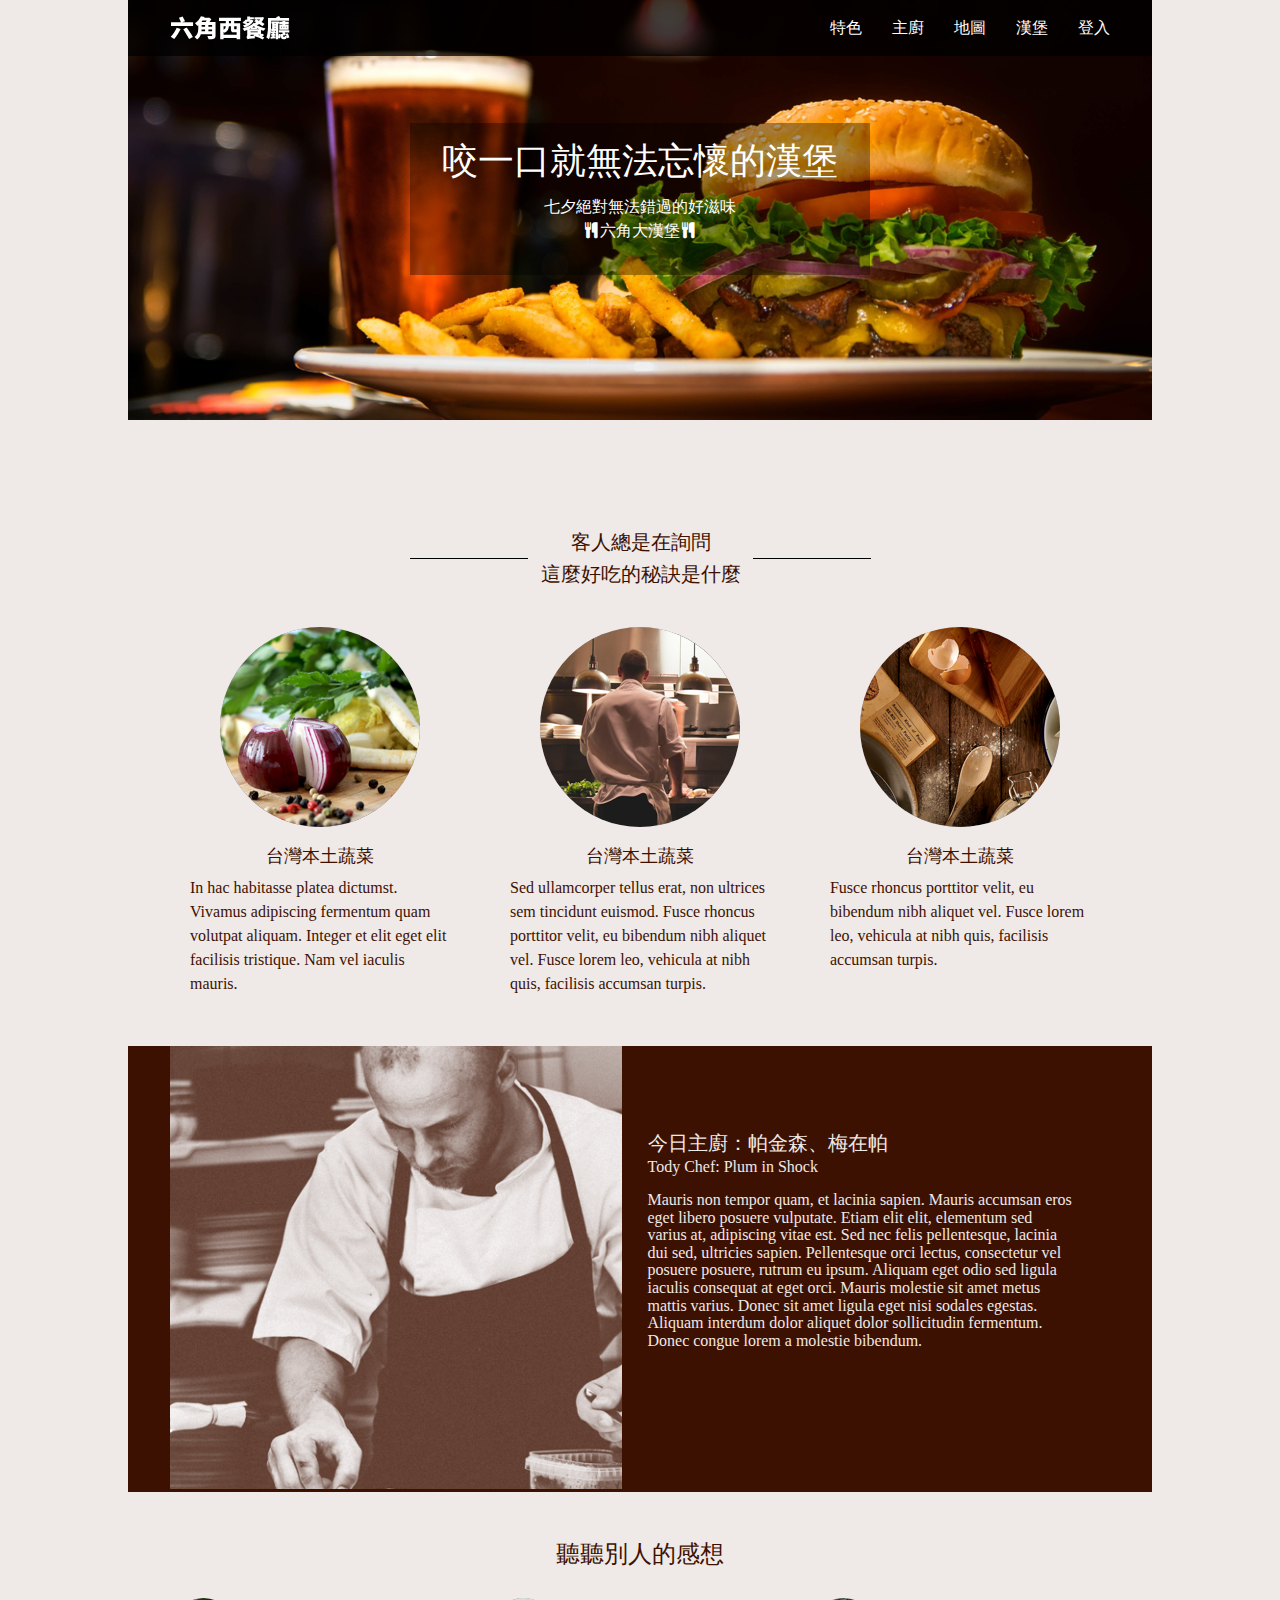
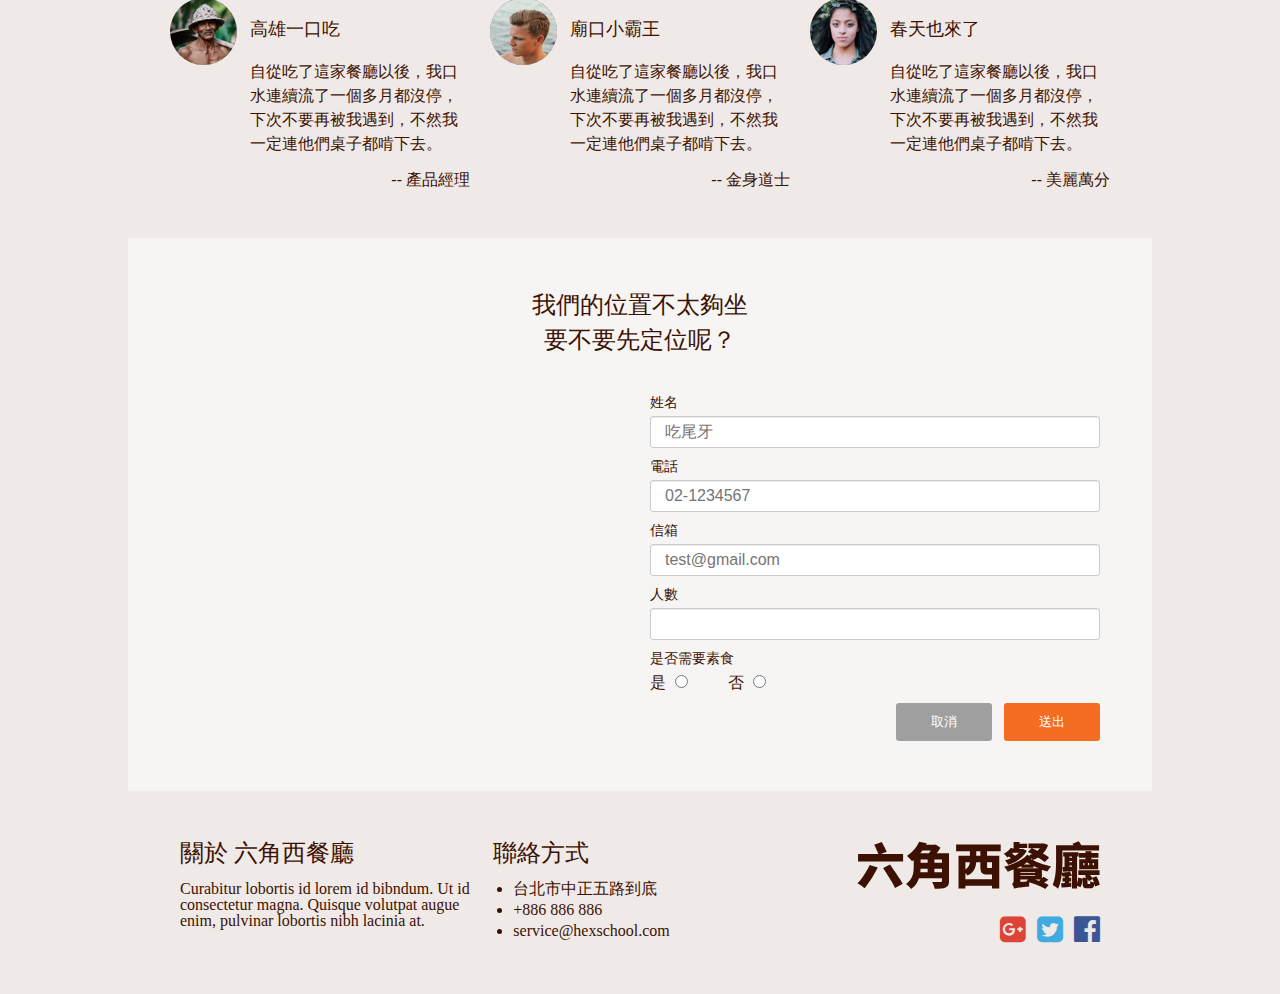
==== index.html @ fa62488a "add ham" ====
<!DOCTYPE html>
<html>
  <head>
    <meta charset="UTF-8">
    <title>hamburger</title>
    <link rel="stylesheet" href="css/all.css">
    <link rel="stylesheet" href="css/font-awesome.min.css">
    <script type="text/javascript" src="js/jquery-1.11.0.min.js"></script>
    <script type="text/javascript" src="js/all.js"></script>
  </head>
  <body>
    <div class="wrap">
      <div class="header"><a class="site-logo" href="index.html">六角西餐廳</a>
        <ul class="header_nav">
          <li><a href="#feature">特色</a></li>
          <li><a href="#chef">主廚</a></li>
          <li><a href="#contact">地圖</a></li>
          <li><a href="cart.html">漢堡</a></li>
          <li><a href="login.html">登入</a></li>
        </ul><i class="fa fa-bars" id="showmenu"></i>
      </div>
      <div class="banner">
        <div class="banner_box">
          <h2>咬一口就無法忘懷的漢堡</h2>
          <p>七夕絕對無法錯過的好滋味</p>
          <p>
             <i class="fa fa-cutlery"></i>六角大漢堡<i class="fa fa-cutlery"></i></p>
        </div>
      </div>
      <div class="content">
        <div class="feature" id="feature">
          <div class="container">
            <h3 class="title">客人總是在詢問 <br> 這麼好吃的秘訣是什麼</h3>
            <div class="colbox">
              <div class="feature_box">
                <div class="f_i_box"><img src="assets/feature_1.png" alt=""></div>
                <h4>台灣本土蔬菜</h4>
                <p>In hac habitasse platea dictumst. Vivamus adipiscing fermentum quam volutpat aliquam. Integer et elit eget elit facilisis tristique. Nam vel iaculis mauris.</p>
              </div>
            </div>
            <div class="colbox">
              <div class="feature_box">
                <div class="f_i_box"><img src="assets/feature_2.png" alt=""></div>
                <h4>台灣本土蔬菜</h4>
                <p>Sed ullamcorper tellus erat, non ultrices sem tincidunt euismod. Fusce rhoncus porttitor velit, eu bibendum nibh aliquet vel. Fusce lorem leo, vehicula at nibh quis, facilisis accumsan turpis.</p>
              </div>
            </div>
            <div class="colbox">
              <div class="feature_box">
                <div class="f_i_box"><img src="assets/feature_3.png" alt=""></div>
                <h4>台灣本土蔬菜</h4>
                <p>Fusce rhoncus porttitor velit, eu bibendum nibh aliquet vel. Fusce lorem leo, vehicula at nibh quis, facilisis accumsan turpis.</p>
              </div>
            </div>
            <div class="clearfix"></div>
          </div>
        </div>
        <div class="chef" id="chef">
          <div class="c_pic"><img src="assets/main_chef_brown.png" alt=""></div>
          <div class="chef_info">
            <h3 class="title">今日主廚：帕金森、梅在帕</h3>
            <p class="subtitle">Tody Chef: Plum in Shock</p>
            <p class="text">Mauris non tempor quam, et lacinia sapien. Mauris accumsan eros eget libero posuere vulputate. Etiam elit elit, elementum sed varius at, adipiscing vitae est. Sed nec felis pellentesque, lacinia dui sed, ultricies sapien. Pellentesque orci lectus, consectetur vel posuere posuere, rutrum eu ipsum. Aliquam eget odio sed ligula iaculis consequat at eget orci. Mauris molestie sit amet metus mattis varius. Donec sit amet ligula eget nisi sodales egestas. Aliquam interdum dolor aliquet dolor sollicitudin fermentum. Donec congue lorem a molestie bibendum.</p>
          </div>
          <div class="clearfix"></div>
        </div>
        <div class="feeling">
          <div class="container">
            <h3 class="title">聽聽別人的感想</h3>
            <div class="row">
              <div class="colbox">
                <div class="feeling_box">
                  <div class="f_pic"><img src="assets/avatar_1.png" alt=""></div>
                  <div class="f_info">
                    <h4 class="f_name">高雄一口吃</h4>
                    <p>自從吃了這家餐廳以後，我口水連續流了一個多月都沒停，下次不要再被我遇到，不然我一定連他們桌子都啃下去。</p><span> -- 產品經理</span>
                  </div>
                </div>
              </div>
              <div class="colbox">
                <div class="feeling_box">
                  <div class="f_pic"><img src="assets/avatar_2.png" alt=""></div>
                  <div class="f_info">
                    <h4 class="f_name">廟口小霸王</h4>
                    <p>自從吃了這家餐廳以後，我口水連續流了一個多月都沒停，下次不要再被我遇到，不然我一定連他們桌子都啃下去。</p><span> -- 金身道士</span>
                  </div>
                </div>
              </div>
              <div class="colbox">
                <div class="feeling_box">
                  <div class="f_pic"><img src="assets/avatar_3.png" alt=""></div>
                  <div class="f_info">
                    <h4 class="f_name">春天也來了</h4>
                    <p>自從吃了這家餐廳以後，我口水連續流了一個多月都沒停，下次不要再被我遇到，不然我一定連他們桌子都啃下去。</p><span> -- 美麗萬分</span>
                  </div>
                </div>
              </div>
              <div class="clearfix"></div>
            </div>
          </div>
        </div>
        <div class="contact" id="contact">
          <div class="container">
            <h3 class="title">我們的位置不太夠坐<br>要不要先定位呢？</h3>
            <div class="mappic"><img src="assets/map.png" alt=""></div>
            <form class="c_form">
              <div class="form_group">
                <label class="text_l">姓名</label>
                <input type="text" placeholder="吃尾牙">
              </div>
              <div class="form_group">
                <label class="text_l">電話</label>
                <input type="tel" placeholder="02-1234567">
              </div>
              <div class="form_group">
                <label class="text_l">信箱</label>
                <input type="email" placeholder="test@gmail.com">
              </div>
              <div class="form_group">
                <label class="text_l">人數</label>
                <input type="number">
              </div>
              <div class="form_group">
                <label class="text_l">是否需要素食</label>
                <label id="ve">是</label>
                <input type="radio" name="ve" style="margin-right:36px;">
                <label id="ve">否</label>
                <input type="radio" name="ve">
              </div>
              <div class="f_btn">
                <input class="cancel" type="submit" value="取消">
                <input class="send" type="submit" value="送出">
              </div>
            </form>
            <div class="clearfix"></div>
          </div>
        </div>
      </div>
      <div class="footer">
        <div class="container">
          <div class="footer_box">
            <h3 class="title">關於 六角西餐廳</h3>
            <p>Curabitur lobortis id lorem id bibndum. Ut id consectetur magna. Quisque volutpat augue enim, pulvinar lobortis nibh lacinia at. </p>
          </div>
          <div class="footer_box con_list">
            <h3 class="title">聯絡方式</h3>
            <ul class="con_info">
              <li>台北市中正五路到底</li>
              <li>+886 886 886</li>
              <li>service@hexschool.com</li>
            </ul>
          </div>
          <div class="footer_box logo_b"><img src="assets/logo_l@svg.svg" alt="">
            <ul class="social">
              <li class="goo"><a href="#">
                   <i class="fa fa-google-plus-square"></i></a></li>
              <li class="tw"><a href="#"><i class="fa fa-twitter-square"></i></a></li>
              <li class="fb"><a href="#"><i class="fa fa-facebook-official"></i></a></li>
            </ul>
          </div>
          <div class="clearfix"></div>
        </div>
      </div>
    </div>
  </body>
</html>
---- css/all.css ----
html, body, div, span, applet, object, iframe,
h1, h2, h3, h4, h5, h6, p, blockquote, pre,
a, abbr, acronym, address, big, cite, code,
del, dfn, em, img, ins, kbd, q, s, samp,
small, strike, strong, sub, sup, tt, var,
b, u, i, center,
dl, dt, dd, ol, ul, li,
fieldset, form, label, legend,
table, caption, tbody, tfoot, thead, tr, th, td,
article, aside, canvas, details, embed,
figure, figcaption, footer, header, hgroup,
menu, nav, output, ruby, section, summary,
time, mark, audio, video {
  margin: 0;
  padding: 0;
  border: 0;
  font-size: 100%;
  font: inherit;
  vertical-align: baseline; }

/* HTML5 display-role reset for older browsers */
article, aside, details, figcaption, figure,
footer, header, hgroup, menu, nav, section {
  display: block; }

body {
  line-height: 1; }

ol, ul {
  list-style: none; }

blockquote, q {
  quotes: none; }

blockquote:before, blockquote:after,
q:before, q:after {
  content: '';
  content: none; }

table {
  border-collapse: collapse;
  border-spacing: 0; }

img {
  max-width: 100%;
  height: auto; }

*, *:before, *:after {
  -webkit-box-sizing: border-box;
  -moz-box-sizing: border-box;
  box-sizing: border-box; }

input:focus {
  outline: none; }

body {
  font-family: "MicrosoftJhengHeiRegular";
  color: #3D1101;
  background-color: #EFE9E7;
  font-weight: 100; }

.clearfix {
  clear: both; }

.wrap {
  max-width: 1024px;
  margin: 0 auto;
  overflow-x: hidden; }

.container {
  padding: 50px 42px;
  position: relative; }
  @media (max-width: 768px) {
    .container {
      padding: 50px 10px; } }

.header {
  height: 56px;
  line-height: 56px;
  background: rgba(0, 0, 0, 0.75);
  position: relative;
  z-index: 2; }
  .header a.site-logo {
    display: block;
    text-indent: -9999px;
      text-indent-white-space: nowrap;
      text-indent-overflow: hidden;
    background-image: url("../assets/logo_w@svg.svg");
    width: 120px;
    height: 24px;
    position: absolute;
    top: 16px;
    left: 42px; }
  @media (max-width: 768px) {
    .header a.site-logo {
      left: 13px; } }

.header_nav {
  float: right;
  margin-right: 42px; }
  .header_nav li {
    float: left;
    margin-left: 30px; }
    .header_nav li a {
      font-size: 16px;
      color: #FFF;
      display: block;
      text-decoration: none; }
  @media (max-width: 768px) {
    .header_nav {
      margin-right: 20px; } }
  @media (max-width: 568px) {
    .header_nav {
      float: none;
      max-height: 0;
      overflow: hidden;
      margin-right: 0;
      transition: max-height 2s;
      -moz-transition: max-height 2s;
      -webkit-transition: max-height 2s;
      -o-transition: max-height 2s;
      z-index: 100;
      position: absolute;
      top: 56px;
      right: 0;
      left: 0; }
      .header_nav li {
        float: none;
        margin-left: 0;
        padding: 0 13px;
        background: rgba(0, 0, 0, 0.75); } }

.menu-show .header_nav {
  max-height: 500px; }

#showmenu {
  color: #FFF;
  position: absolute;
  top: 16px;
  right: 22px;
  font-size: 24px;
  cursor: pointer;
  display: none; }
  @media (max-width: 568px) {
    #showmenu {
      display: block; } }

.footer .footer_box {
  float: left;
  width: 33.33333%;
  padding-left: 10px;
  padding-right: 10px; }
  .footer .footer_box .title {
    margin-bottom: 16px;
    font-size: 24px; }
  @media (max-width: 568px) {
    .footer .footer_box {
      width: 100%;
      float: none;
      margin-bottom: 30px; } }

.footer .con_list .con_info {
  margin-left: 20px; }
  .footer .con_list .con_info li {
    list-style-type: disc;
    margin-bottom: 5px; }

.footer .logo_b {
  text-align: right; }

.footer .social {
  margin-top: 22px;
  float: right; }
  .footer .social:after {
    clear: both;
    content: '';
    display: table; }
  .footer .social i {
    font-size: 30px;
    color: #000; }
  .footer .social li {
    float: left;
    margin-left: 11px; }
  .footer .social .goo i {
    color: #DB4437; }
  .footer .social .tw i {
    color: #41ABE1; }
  .footer .social .fb i {
    color: #3A5795; }
  @media (max-width: 568px) {
    .footer .social {
      float: right; } }

.form_group label.text_l {
  display: block;
  font-size: 14px;
  margin-bottom: 6px; }

.form_group input[type="text"], .form_group input[type="tel"], .form_group input[type="email"], .form_group input[type="number"], .form_group input[type="password"] {
  width: 100%;
  height: 32px;
  background: #FFFFFF;
  border: 1px solid #CCCCCC;
  box-shadow: inset 0px 1px 0px 0px #ECECEC;
  padding: 5px 14px;
  -webkit-border-radius: 3px;
  -moz-border-radius: 3px;
  -o-border-radius: 3px;
  border-radius: 3px;
  color: #4A4A4A;
  font-size: 16px; }

.banner {
  background-image: url("../assets/header_desktop.png");
  width: 100%;
  height: 420px;
  position: relative;
  top: -56px;
  left: 0;
  z-index: 1;
  padding-top: 123px; }
  @media (max-width: 568px) {
    .banner {
      background-image: url("../assets/header_mobile.png");
      margin: 0 auto;
      top: -56px;
      left: 0; } }
  .banner .banner_box {
    margin: 0 auto;
    background: rgba(0, 0, 0, 0.35);
    max-width: 460px;
    height: 152px;
    text-align: center;
    padding: 20px 0 26px 0;
    color: #FFF; }
    .banner .banner_box h2 {
      font-weight: 100;
      font-size: 36px;
      margin-bottom: 16px; }
    .banner .banner_box p {
      font-size: 16px;
      line-height: 1.5; }
      .banner .banner_box p i {
        margin: 0 2px; }
    @media (max-width: 568px) {
      .banner .banner_box {
        position: absolute;
        right: 0;
        left: 0; } }

.feature .container {
  padding: 50px 32px; }
  @media (max-width: 768px) {
    .feature .container {
      padding: 50px 0; } }

.feature .title {
  margin: 0 auto;
  width: 225px;
  height: 70px;
  padding: 0 12px 6px 13px;
  font-size: 20px;
  color: #3D1101;
  line-height: 32px;
  text-align: center;
  margin-bottom: 31px;
  position: relative;
  background-color: #EFE9E7; }

.feature .title:before, .feature .title:after {
  content: '';
  position: absolute;
  top: 45%;
  background: #000;
  width: 75%;
  height: 1px;
  z-index: -9999; }

.feature .title:before {
  left: -118px; }

.feature .title:after {
  right: -118px; }

.feature .colbox {
  float: left;
  width: 33.33333%;
  padding-left: 10px;
  padding-right: 10px;
  padding: 0 30px; }

.feature .feature_box {
  text-align: center;
  color: #3D1101; }
  .feature .feature_box img {
    max-width: 100%; }
  .feature .feature_box h4 {
    margin: 20px 0 11px 0;
    font-size: 18px; }
  .feature .feature_box p {
    font-size: 16px;
    text-align: left;
    margin: 0 auto;
    line-height: 1.5; }

@media (max-width: 568px) {
  .feature .colbox {
    width: 100%;
    float: none;
    margin-bottom: 30px; }
  .feature .title:before, .feature .title:after {
    display: none; } }

.feature .f_i_box {
  width: 200px;
  height: 200px;
  overflow: hidden;
  border-radius: 50%;
  margin: 0 auto; }

.chef {
  background: #3D1101;
  color: #EFE9E7;
  padding: 0 77px 0 42px; }
  .chef .c_pic {
    width: 50%;
    float: left; }
    .chef .c_pic img {
      max-width: 100%; }
  .chef .chef_info {
    float: right;
    width: 50%;
    padding: 81px 0 0 25px; }
    .chef .chef_info .title {
      font-size: 20px;
      line-height: 32px; }
    .chef .chef_info .subtitle {
      margin-bottom: 16px; }
    .chef .chef_info .text {
      line-height: 1.1; }
  @media (max-width: 768px) {
    .chef {
      padding: 0 29px 0 11px; }
      .chef .chef_info {
        padding-top: 49px; } }
  @media (max-width: 568px) {
    .chef {
      padding: 0; }
      .chef .c_pic {
        width: 100%;
        float: none; }
        .chef .c_pic img {
          width: 100%; }
      .chef .chef_info {
        width: 100%;
        float: none;
        padding: 30px; } }

.feeling .title {
  margin-bottom: 32px;
  font-size: 24px;
  text-align: center; }

.feeling .row {
  margin: 0 -10px; }

.feeling .colbox {
  float: left;
  width: 33.33333%;
  padding-left: 10px;
  padding-right: 10px; }

.feeling .feeling_box .f_pic {
  width: 67px;
  height: 67px;
  float: left;
  -webkit-border-radius: 50%;
  -moz-border-radius: 50%;
  -o-border-radius: 50%;
  border-radius: 50%;
  overflow: hidden; }

.feeling .feeling_box .f_info {
  width: calc(100% - 67px - 13px);
  float: right;
  margin-left: 13px; }
  .feeling .feeling_box .f_info .f_name {
    font-size: 18px;
    margin-top: 22px;
    margin-bottom: 22px; }
  .feeling .feeling_box .f_info p {
    margin-bottom: 16px;
    line-height: 24px; }
  .feeling .feeling_box .f_info span {
    text-align: right;
    display: block; }

@media (max-width: 568px) {
  .feeling .colbox {
    width: 100%;
    margin-bottom: 30px; } }

.contact {
  background: rgba(250, 250, 250, 0.7); }
  .contact .title {
    margin-bottom: 38px;
    font-size: 24px;
    text-align: center;
    line-height: 35px; }
  .contact .mappic {
    float: left;
    width: 50%;
    padding-left: 10px;
    padding-right: 10px; }
    .contact .mappic img {
      max-width: 100%; }
  .contact .c_form {
    float: left;
    width: 50%;
    padding-left: 10px;
    padding-right: 10px; }
    .contact .c_form .form_group {
      margin-bottom: 12px; }
    .contact .c_form .f_btn {
      display: block;
      text-align: right; }
      .contact .c_form .f_btn input {
        cursor: pointer;
        padding: 10px 35px;
        border: none;
        color: #fff;
        -webkit-border-radius: 3px;
        -moz-border-radius: 3px;
        -o-border-radius: 3px;
        border-radius: 3px; }
      .contact .c_form .f_btn .cancel {
        background: rgba(0, 0, 0, 0.35); }
      .contact .c_form .f_btn .send {
        background: #F56C23;
        margin-left: 8px; }
  @media (max-width: 568px) {
    .contact .mappic {
      width: 100%;
      float: none;
      margin-bottom: 30px; }
      .contact .mappic img {
        width: 100%; }
    .contact .c_form {
      width: 100%;
      float: none; } }

.cartbox .container {
  padding-top: 48px; }
  .cartbox .container:after {
    clear: both;
    content: '';
    display: table; }

.cartbox .cartMenu {
  width: 21.48438%;
  margin-right: 20px;
  float: left; }
  .cartbox .cartMenu .mTitle {
    font-size: 20px;
    margin-bottom: 20px; }
    .cartbox .cartMenu .mTitle i {
      margin-right: 15px; }
  @media (max-width: 568px) {
    .cartbox .cartMenu {
      width: 100%;
      float: none;
      margin-bottom: 23px; } }

.cartbox .mList li {
  border-bottom: 1px solid #3D1101; }

.cartbox .mList li:last-child {
  border-bottom: none; }

.cartbox .mList li.active {
  background: #3D1101; }
  .cartbox .mList li.active a {
    color: #fff; }

.cartbox .mList a {
  color: #3D1101;
  font-size: 16px;
  text-decoration: none;
  padding: 8px 7px;
  display: block; }

.cartbox .cartProduct {
  float: right;
  width: calc(100% - 21.48438% - 20px); }
  .cartbox .cartProduct .container {
    padding: 0 10px; }
  .cartbox .cartProduct .searchP {
    position: relative;
    float: left; }
    .cartbox .cartProduct .searchP input {
      width: 424px;
      height: 32px;
      padding: 5px 10px;
      background: none;
      border: 2px solid #3D1101; }
    .cartbox .cartProduct .searchP span {
      background: #3D1101;
      width: 36px;
      height: 32px;
      display: block;
      position: absolute;
      right: 0;
      top: 0;
      text-align: center; }
      .cartbox .cartProduct .searchP span i {
        line-height: 32px;
        color: #fff;
        font-size: 20px; }
  .cartbox .cartProduct .cartCol {
    float: right; }
    .cartbox .cartProduct .cartCol li {
      float: left; }
    .cartbox .cartProduct .cartCol .carttxt {
      padding-right: 12px;
      border-right: 1px solid #3D1101;
      margin-top: 8px;
      cursor: pointer; }
    .cartbox .cartProduct .cartCol .cartbtn {
      margin-left: 17px;
      position: relative;
      cursor: pointer; }
      .cartbox .cartProduct .cartCol .cartbtn i {
        font-size: 30px; }
      .cartbox .cartProduct .cartCol .cartbtn .cartC {
        position: absolute;
        top: -2px;
        right: -5px;
        background-color: #FF5E45;
        color: #fff;
        width: 15px;
        height: 15px;
        line-height: 15px;
        text-align: center;
        font-size: 8px;
        -webkit-border-radius: 50%;
        -moz-border-radius: 50%;
        -o-border-radius: 50%;
        border-radius: 50%; }
  @media (max-width: 568px) {
    .cartbox .cartProduct {
      width: 100%; }
      .cartbox .cartProduct .container {
        padding: 0; }
      .cartbox .cartProduct .searchP {
        float: none; }
        .cartbox .cartProduct .searchP input {
          width: 100%;
          margin-bottom: 20px; }
      .cartbox .cartProduct .cartbtn {
        margin-right: 10px; } }
  .cartbox .cartProduct .cartPList {
    margin-top: 25px; }
    .cartbox .cartProduct .cartPList:after {
      clear: both;
      content: '';
      display: table; }
    .cartbox .cartProduct .cartPList .container {
      padding: 0 10px; }
    .cartbox .cartProduct .cartPList .row {
      margin-left: -10px;
      margin-right: -10px; }
    .cartbox .cartProduct .cartPList .colbox {
      float: left;
      width: 33.33333%;
      padding-left: 10px;
      padding-right: 10px;
      margin-bottom: 30px; }
    .cartbox .cartProduct .cartPList .cBox {
      background: #EFE9E7;
      box-shadow: 3px 3px 4px 0px rgba(0, 0, 0, 0.16); }
      .cartbox .cartProduct .cartPList .cBox .cPic {
        position: relative; }
        .cartbox .cartProduct .cartPList .cBox .cPic img {
          width: 100%; }
        .cartbox .cartProduct .cartPList .cBox .cPic i {
          position: absolute;
          top: 9px;
          left: 9px;
          color: #fff;
          font-size: 20px;
          font-weight: bold;
          cursor: pointer; }
      .cartbox .cartProduct .cartPList .cBox .cInfo {
        padding: 11px 10px 10px 10px;
        text-align: center; }
        .cartbox .cartProduct .cartPList .cBox .cInfo h3 {
          font-size: 20px;
          margin-bottom: 5px; }
        .cartbox .cartProduct .cartPList .cBox .cInfo p {
          font-size: 12px;
          white-space: nowrap;
          margin-bottom: 8px; }
        .cartbox .cartProduct .cartPList .cBox .cInfo .price {
          border-top: 1px solid #3D1101;
          padding: 20px 0 13px 0;
          margin: 0 auto;
          width: 91px;
          font-size: 20px;
          font-family: Roboto-Light; }
          .cartbox .cartProduct .cartPList .cBox .cInfo .price .nu {
            font-style: italic;
            font-weight: bold; }
        .cartbox .cartProduct .cartPList .cBox .cInfo .addCartBtn {
          cursor: pointer;
          width: 100%;
          border: 2px solid #FF5E45;
          -webkit-border-radius: 3px;
          -moz-border-radius: 3px;
          -o-border-radius: 3px;
          border-radius: 3px;
          padding: 3px 0;
          color: #FF5E45; }
          .cartbox .cartProduct .cartPList .cBox .cInfo .addCartBtn i {
            margin-right: 9px; }
    @media (max-width: 768px) {
      .cartbox .cartProduct .cartPList .colbox {
        float: left;
        width: 50%;
        padding-left: 10px;
        padding-right: 10px; } }
    @media (max-width: 568px) {
      .cartbox .cartProduct .cartPList .colbox {
        width: 100%; } }

.loginbox .loginHeader {
  text-align: center; }
  .loginbox .loginHeader .s_title {
    margin-top: 5px;
    margin-bottom: 35px;
    font-size: 20px; }

.loginbox .loginForm {
  padding: 15px;
  width: 300px;
  border-top: 3px solid #FF5E45;
  background: #EFE9E7;
  box-shadow: 3px 3px 4px 0px rgba(0, 0, 0, 0.16);
  margin: 0 auto; }

.loginbox .l_title {
  font-size: 18px;
  margin-bottom: 16px;
  font-weight: bold;
  text-align: center;
  font-family: NotoSansCJKtc-Black; }

.loginbox .form_group {
  margin-bottom: 15px;
  position: relative; }
  .loginbox .form_group label {
    font-size: 16px; }
  .loginbox .form_group input {
    color: rgba(61, 17, 0, 0.5);
    padding-left: 35px; }
  .loginbox .form_group i {
    position: absolute;
    bottom: 9px;
    left: 9px;
    color: rgba(61, 17, 0, 0.5); }

.loginbox .m0 {
  margin-bottom: 0; }

.loginbox .forget {
  font-size: 14px;
  color: #FF5E45;
  margin-top: 1px;
  cursor: pointer; }

.loginbox .checkin {
  margin-top: 30px; }
  .loginbox .checkin:after {
    clear: both;
    content: '';
    display: table; }
  .loginbox .checkin a {
    display: block;
    text-decoration: none;
    text-align: center;
    cursor: pointer;
    width: 125px;
    height: 32px;
    line-height: 32px;
    border: none;
    background: none;
    float: left;
    font-size: 14px;
    color: #fff;
    -webkit-border-radius: 3px;
    -moz-border-radius: 3px;
    -o-border-radius: 3px;
    border-radius: 3px; }
  .loginbox .checkin button {
    cursor: pointer;
    width: 125px;
    height: 32px;
    border: none;
    background: none;
    float: left;
    font-size: 14px;
    color: #fff;
    -webkit-border-radius: 3px;
    -moz-border-radius: 3px;
    -o-border-radius: 3px;
    border-radius: 3px; }
  .loginbox .checkin .regibtn {
    background: rgba(0, 0, 0, 0.35);
    margin-right: 18px; }
  .loginbox .checkin .logbtn {
    background: #F56C23; }

.regForm {
  padding: 15px;
  width: 620px;
  border-top: 4px solid #FF5E45;
  background: #EFE9E7;
  box-shadow: 3px 3px 4px 0px rgba(0, 0, 0, 0.16);
  margin: 0 auto; }
  .regForm:after {
    clear: both;
    content: '';
    display: table; }
  @media (max-width: 768px) {
    .regForm {
      width: 100%; } }
  .regForm .regeInfo {
    float: left;
    width: 50%;
    padding-left: 10px;
    padding-right: 10px;
    float: left;
    color: #3D1101; }
    .regForm .regeInfo .r_title {
      font-size: 18px;
      margin-bottom: 5px; }
    .regForm .regeInfo .r_p {
      font-size: 16px; }
    @media (max-width: 568px) {
      .regForm .regeInfo {
        width: 100%;
        float: none;
        margin-bottom: 30px; } }
  .regForm .regeF {
    float: left;
    width: 50%;
    padding-left: 10px;
    padding-right: 10px;
    float: right; }
    @media (max-width: 568px) {
      .regForm .regeF {
        width: 100%;
        float: none; } }
  .regForm .double_p {
    margin-bottom: 12px; }
  .regForm .checkin {
    margin-top: 30px; }
    .regForm .checkin .regibtn {
      width: 125px;
      background: #F56C23;
      float: right;
      margin: 0; }
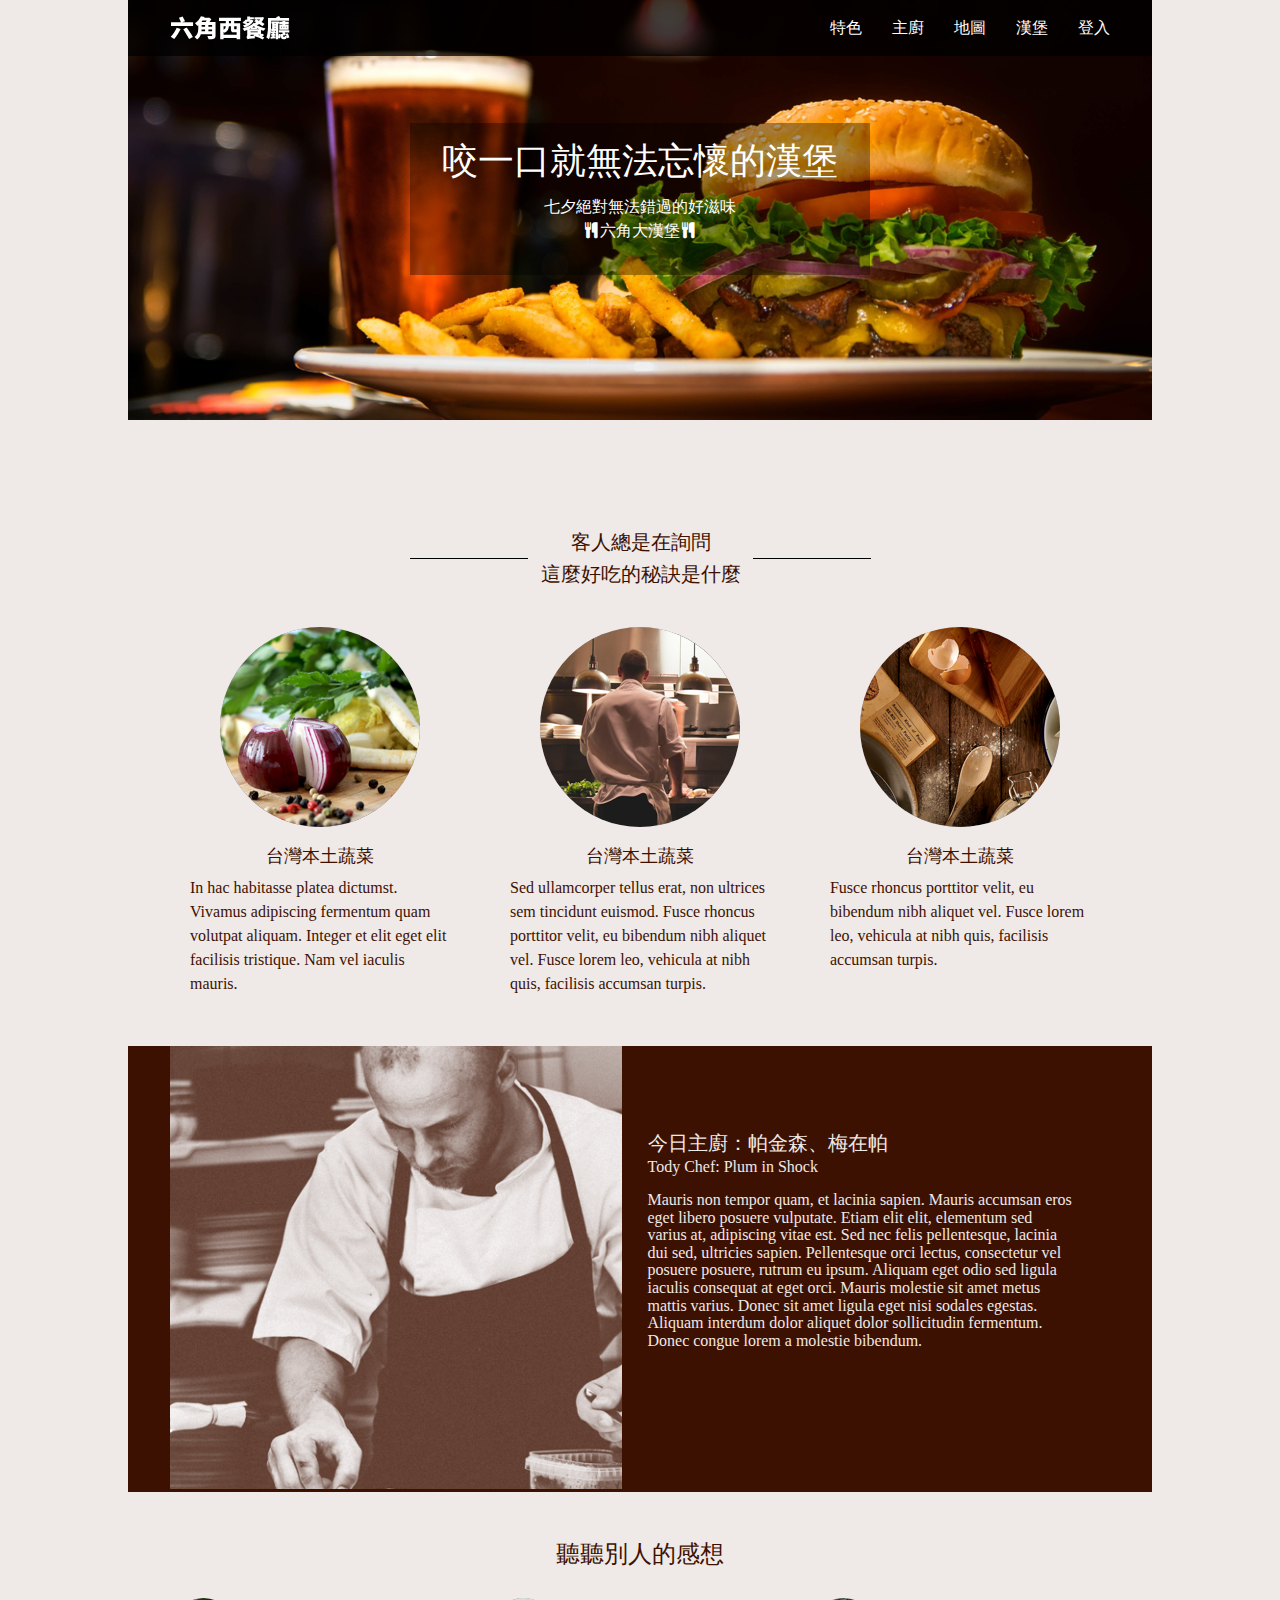
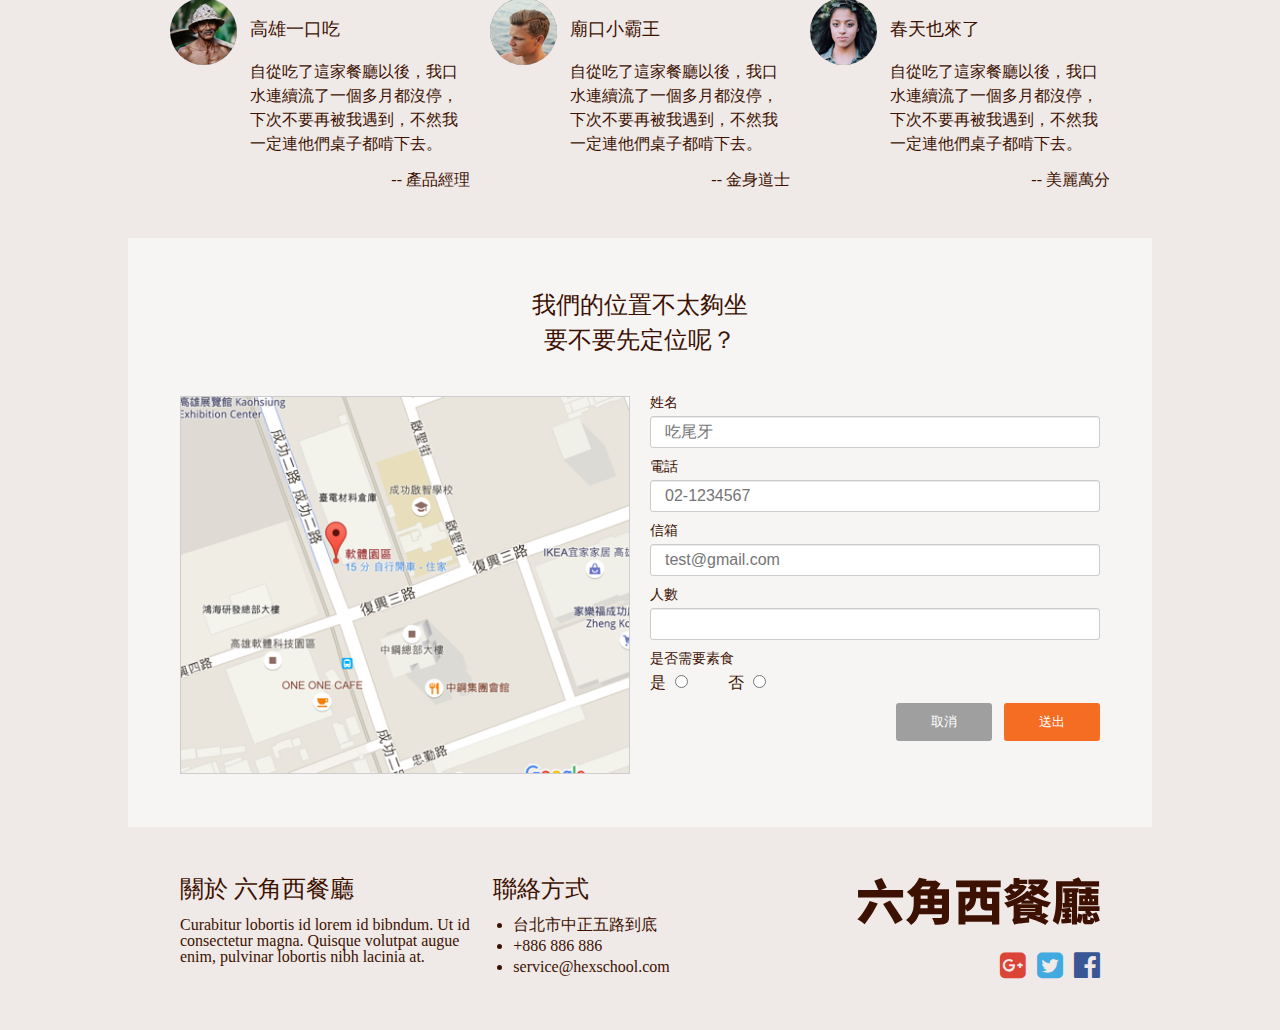
==== commit 1cd8e117: "edit map" ====
--- a/index.html
+++ b/index.html
@@ -102,7 +102,7 @@
         <div class="contact" id="contact">
           <div class="container">
             <h3 class="title">我們的位置不太夠坐<br>要不要先定位呢？</h3>
-            <div class="mappic"><img src="assets/map.png" alt=""></div>
+            <div class="mappic"><img src="assets/Map.png" alt=""></div>
             <form class="c_form">
               <div class="form_group">
                 <label class="text_l">姓名</label>
@@ -163,4 +163,4 @@
       </div>
     </div>
   </body>
-</html>+</html>
